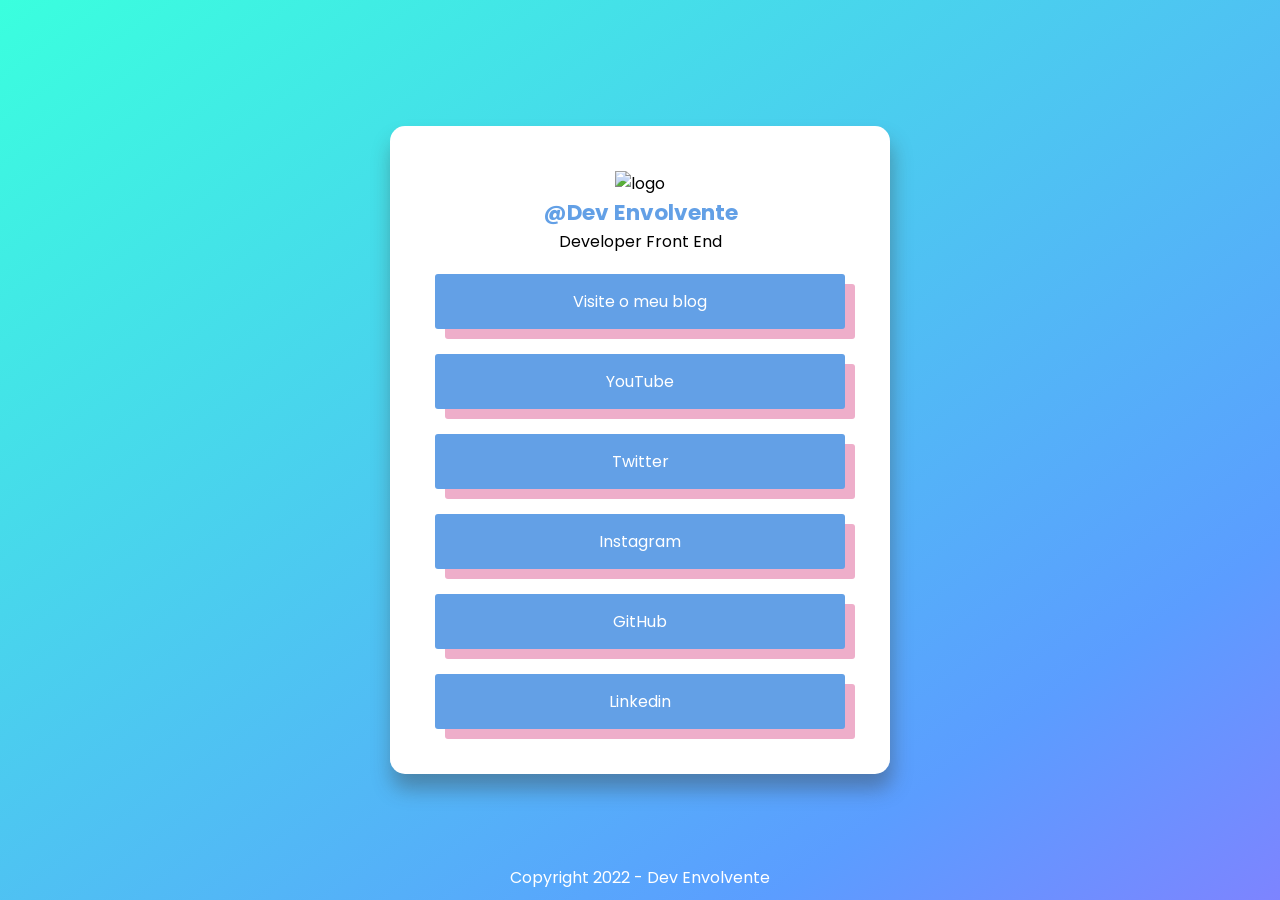
==== CardLinks-main/CardLinks-main/index.html @ 9d10fd91 "att para novas funções" ====
<!DOCTYPE html>
<html lang="pt-BR">
<head>
    <meta charset="UTF-8">
    <meta http-equiv="X-UA-Compatible" content="IE=edge">
    <meta name="viewport" content="width=device-width, initial-scale=1.0">
    <link rel="shortcut icon" href="img/logo.png" type="image/x-icon">
    <link rel="stylesheet" href="style.css">
    <title>Links - Dev Envolvente</title>
</head>
<body>
    <section>
        <header>
            <img src="img/logo.png" alt="logo">
            <h3>@Dev Envolvente</h3>
            <p>Developer Front End</p>
        </header>
        <main>
            <a href="#">Visite o meu blog</a>
            <a href="#">YouTube</a>
            <a href="#">Twitter</a>
            <a href="#">Instagram</a>
            <a href="#">GitHub</a>
            <a href="#">Linkedin</a>
        </main>
    </section>
    <p class="footer">Copyright 2022 - Dev Envolvente</p>
</body>
</html>
---- CardLinks-main/CardLinks-main/style.css ----
@import url('https://fonts.googleapis.com/css2?family=Poppins:wght@400;500;600;700;900&display=swap');
*{
    margin: 0;
    padding: 0;
    box-sizing: border-box;
    font-family: 'Poppins', sans-serif;
}
body{
    display: flex;
    align-items: center;
    justify-content: center;
    height: 100vh;
    background-image: linear-gradient(to bottom right, #3affde 0%, #5b9dff 40%,#9f6bff 60%,#ff34d2 100%);
    background-size: 200% 200%;
    animation: float 6s linear infinite alternate;
}
@keyframes float {
    from{background-position: 0 0 ;}
    to{background-position: 100% 100%;}
}
section{
    padding: 45px;
    background-color: #fff;
    width: 500px;
    border-radius: 15px;
    display: flex;
    align-items: center;
    justify-content: center;
    flex-direction: column;
    gap: 20px;
    text-align: center;
    box-shadow: 2px 15px 20px rgba(61,61,61,.4);
}
header img{
    width: 140px;
}
header h3{
    color: #63a0e6;
    font-size: 1.35rem;
}
main{
    display: flex;
    flex-direction: column;
    width: 100%;
    gap: 25px;
}
main a{
    background: #63a0e6;
    padding: 15px 0;
    text-decoration: none;
    color: #fff;
    border-radius: 3px;
    box-shadow: 10px 10px #eeaeca;
    transition: all .5s ease-in-out;
}
main a:hover{
    opacity: .85;
}
.footer{
    position: absolute;
    bottom: 10px;
    color: #fff;
    font-size: 1rem;
}
@media (max-width: 520px){
    section{
        width: 90%;
        padding: 30px;
    }
    header img{
        width: 100px;
    }
    header h3{
        font-size: 1.3rem;
    }
    main{
        gap: 15px;
    }
    main a{
        padding: 10px 0;
        box-shadow: 5px 5px #eeaeca;
    }
}
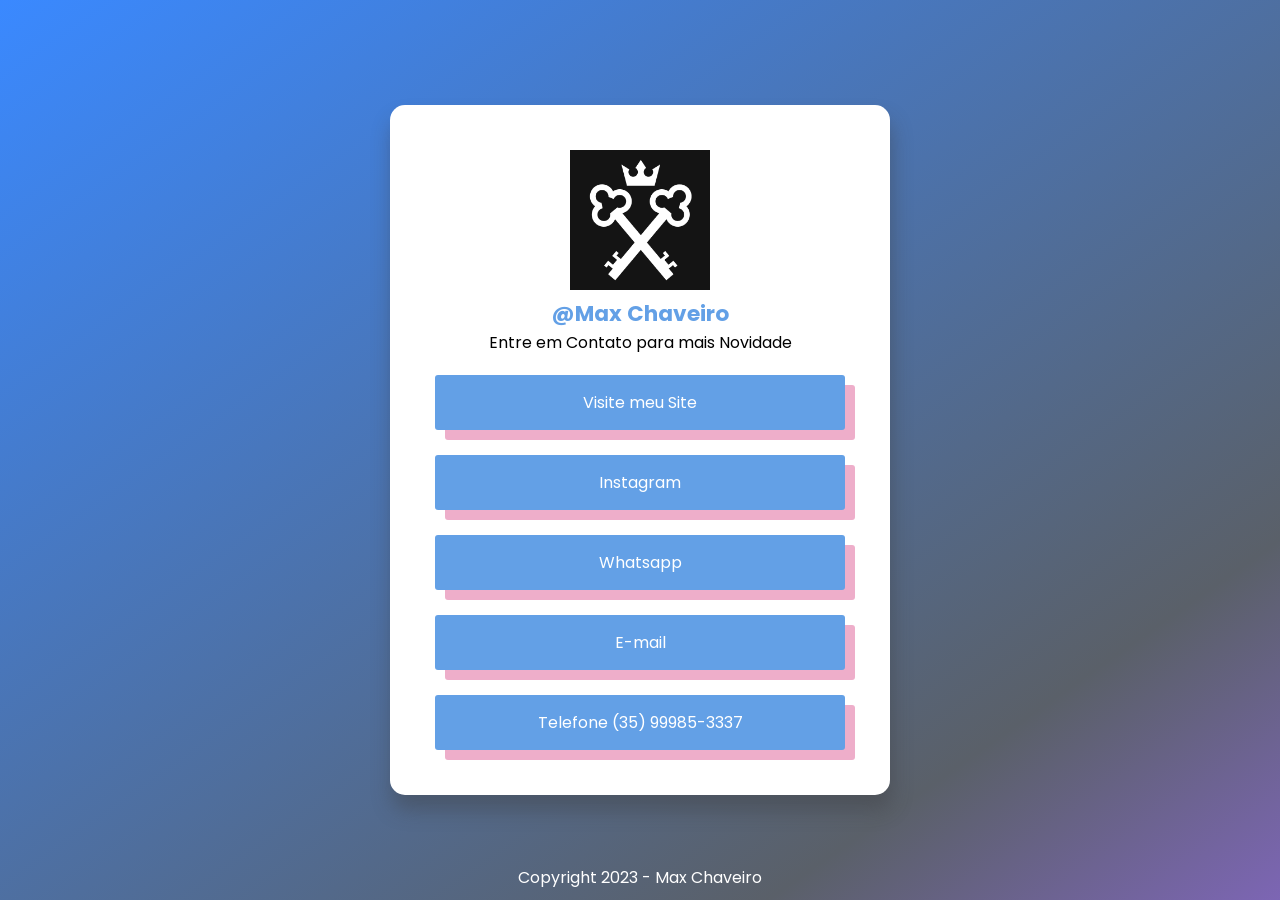
==== commit 29b92256: "Att de novas funçôes e em breve do site" ====
--- a/CardLinks-main/CardLinks-main/index.html
+++ b/CardLinks-main/CardLinks-main/index.html
@@ -1,29 +1,39 @@
 <!DOCTYPE html>
 <html lang="pt-BR">
+
 <head>
     <meta charset="UTF-8">
     <meta http-equiv="X-UA-Compatible" content="IE=edge">
     <meta name="viewport" content="width=device-width, initial-scale=1.0">
-    <link rel="shortcut icon" href="img/logo.png" type="image/x-icon">
+    <link rel="shortcut icon" href="icon/logo.png" type="image/x-icon">
     <link rel="stylesheet" href="style.css">
-    <title>Links - Dev Envolvente</title>
+    <title>Max Chaveiro</title>
 </head>
+
 <body>
     <section>
         <header>
-            <img src="img/logo.png" alt="logo">
-            <h3>@Dev Envolvente</h3>
-            <p>Developer Front End</p>
+            <img src="icon/logo.png" alt="logo">
+            <h3>@Max Chaveiro</h3>
+            <p>Entre em Contato para mais Novidade</p>
         </header>
         <main>
-            <a href="#">Visite o meu blog</a>
-            <a href="#">YouTube</a>
-            <a href="#">Twitter</a>
-            <a href="#">Instagram</a>
-            <a href="#">GitHub</a>
-            <a href="#">Linkedin</a>
+            <a href="/CardLinks-main/CardLinks-main/em-breve-main/index.html">
+                Visite meu Site
+            </a>
+            <a href="https://www.instagram.com/max_chaveiro/">
+                Instagram
+            </a>
+            <a href="https://wa.me/5535999853337?text=Serviço%20de%20chaves%20,%20fechaduras%20e%20abertura%20de%20automóveis%20.%20"
+            >Whatsapp</a>
+            <a href="mailto:max.prestacao@gmail.com?subject=Servico de chaves, fechaduras e abertura de automoveis."> E-mail</a>
+            <a href="tel:+5535999853337">Telefone (35) 99985-3337</a>
+
         </main>
     </section>
-    <p class="footer">Copyright 2022 - Dev Envolvente</p>
+    <p class="footer">Copyright 2023 - Max Chaveiro</p>
+
+
 </body>
-</html>
+
+</html>
--- a/CardLinks-main/CardLinks-main/style.css
+++ b/CardLinks-main/CardLinks-main/style.css
@@ -10,7 +10,7 @@
     align-items: center;
     justify-content: center;
     height: 100vh;
-    background-image: linear-gradient(to bottom right, #3affde 0%, #5b9dff 40%,#9f6bff 60%,#ff34d2 100%);
+    background-image: linear-gradient(to bottom right, #3a89ff 0%, #5a6069 40%,#9f6bff 60%,#aab4e0 100%);
     background-size: 200% 200%;
     animation: float 6s linear infinite alternate;
 }
@@ -44,6 +44,8 @@
     width: 100%;
     gap: 25px;
 }
+
+
 main a{
     background: #63a0e6;
     padding: 15px 0;
@@ -81,3 +83,5 @@
         box-shadow: 5px 5px #eeaeca;
     }
 }
+
+
